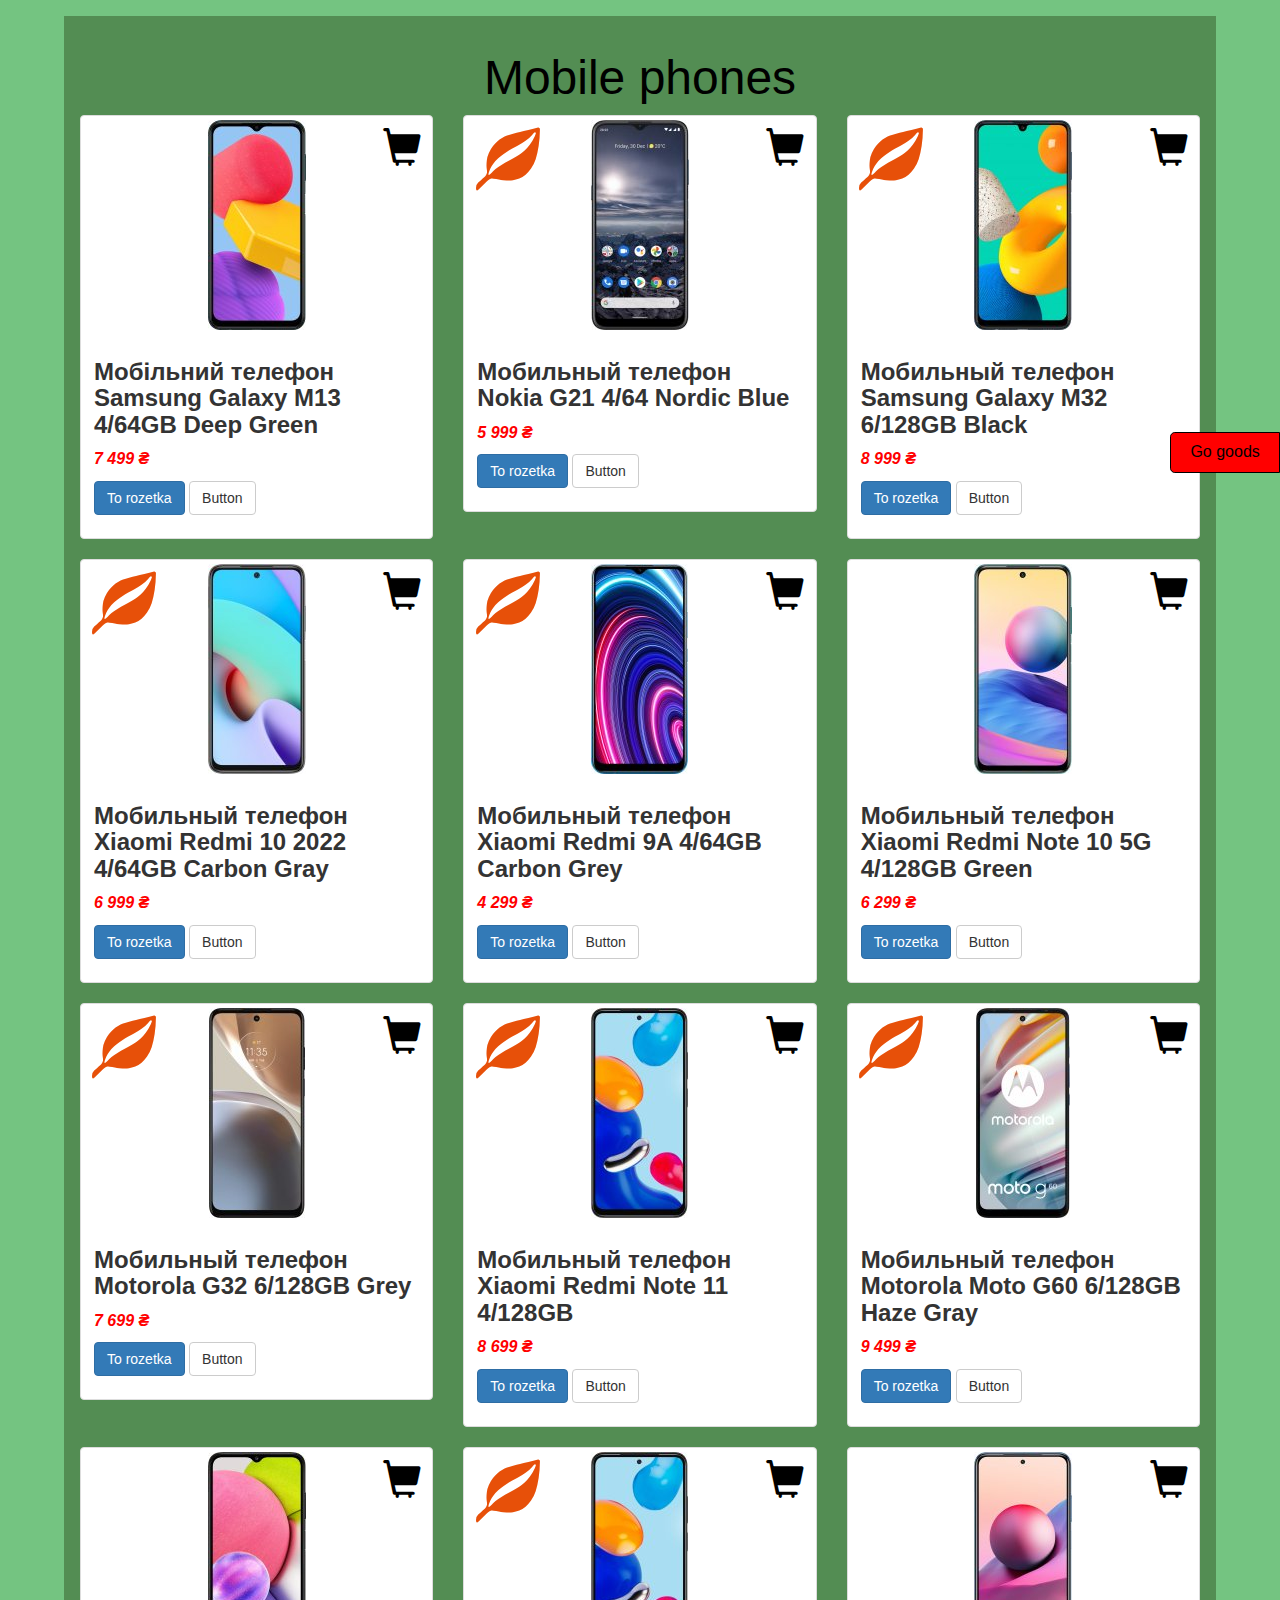
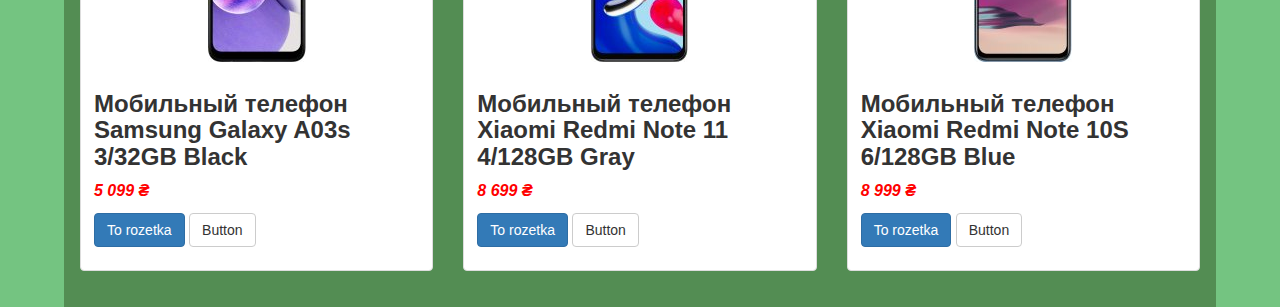
==== HW-04-10/sample-2/index.html @ 9773978d "Add files via upload" ====
<!DOCTYPE html>
<html lang="en">
<head>
    <meta charset="UTF-8">
    <meta http-equiv="X-UA-Compatible" content="IE=edge">
    <meta name="viewport" content="width=device-width, initial-scale=1.0">
    <title>Bootstrap</title>
    <link rel="stylesheet" href="https://cdn.jsdelivr.net/npm/bootstrap@3.3.7/dist/css/bootstrap.css">
    <link rel="stylesheet" href="./style.css">

</head>

<body>
    <div class="container">
        <div class="row">
            <h3 class="article text-center">
                <a class="link-to-phones" href="https://rozetka.com.ua/mobile-phones/c80003/" target="_blank">Mobile phones</a>
            </h3>
            
            <div class="col-sm-6 col-md-4">
                <div class="thumbnail">
                    <img src="../img/277025943.jpg" alt="phone-pic">
                    <div class="caption">
                        <a class="add-to-cart" href="https://rozetka.com.ua/samsung-sm-m135fzggsek/p347516322/" target="_blank">
                            
                            <span class="glyphicon glyphicon-shopping-cart"></span>
                        </a>
                        
                        <h3 class="good-name">Мобільний телефон Samsung Galaxy M13 4/64GB Deep Green</h3>
                        
                        <p class="good-price">7 499 ₴</p>
                        
                        <p class="good-description">Экран (6.6", PLS, 2408x1080)/Samsung Exynos 850 (2.0 ГГц) / тройная основная камера: 50 Мп + 5 Мп + 2 Мп, фронтальная камера: 8 Мп / RAM 4 ГБ / 64 ГБ встроенной памяти + microSD (до 1 ТБ) / 3G / LTE / GPS / поддержка 2х SIM-карт (Nano-SIM) / Android 12 / 5000 мА*ч</p>
                        
                        <p><a href="https://rozetka.com.ua/" class="btn btn-primary" role="button">To rozetka</a> <a href="#" class="btn btn-default" role="button">Button</a></p>
                    </div>
                </div>
            </div>
                        
            <div class="col-sm-6 col-md-4">
                <div class="thumbnail">
                    <img src="../img/263851611.jpg" alt="phone-pic">
                    <div class="caption">
                        <a class="add-to-cart" href="https://rozetka.com.ua/nokia-g21blue/p340277152/" target="_blank">
                            <span class="glyphicon glyphicon-shopping-cart"></span>
                        </a>
                         
                        <a class="sale" href="https://rozetka.com.ua/promo/autumnsale/" target="_blank">
                            <span class="glyphicon glyphicon-leaf"></span>
                        </a>
                        
                        <h3 class="good-name">Мобильный телефон Nokia G21 4/64 Nordic Blue</h3>
                        <p class="good-price"> 5 999 ₴</p>
                        <p class="good-description">Экран (6.5", IPS, 1600x720) / Unisoc T606 (2 x 1.6 ГГц + 6 x 1.6 ГГц) / тройная основная камера: 50 Мп + 2 Мп + 2 Мп, фронтальная 8 Мп / RAM 4 ГБ / 64 ГБ встроенной памяти + microSD (до 512 ГБ) / 3G / LTE / GPS / поддержка 2х SIM-карт (Nano-SIM) / Android 12 / 5050 мА*ч</p>
                        <p><a href="https://rozetka.com.ua/" class="btn btn-primary" role="button">To rozetka</a> <a href="#" class="btn btn-default" role="button">Button</a></p>
                    </div>
                </div>
            </div>    
                             
            <div class="col-sm-6 col-md-4">
                <div class="thumbnail">
                    <img src="../img/img3.jpg" alt="phone-pic">
                    <div class="caption">
                        <a class="sale" href="https://rozetka.com.ua/promo/autumnsale/" target="_blank">
                            <span class="glyphicon glyphicon-leaf"></span>
                        </a>
                        
                         <a class="add-to-cart" href="https://rozetka.com.ua/samsung-sm-m135fzggsek/p347516322/" target="_blank">
                            <span class="glyphicon glyphicon-shopping-cart"></span>
                        </a>
                       
                        <h3 class="good-name">Мобильный телефон Samsung Galaxy M32 6/128GB Black</h3>
                        <p class="good-price">8 999 ₴</p>
                        <p class="good-description">Экран (6.4", Super AMOLED, 2400x1080) / MediaTek Helio G80 (2.0 ГГц + 1.8 ГГц) / основная квадро-камера: 64 Мп + 8 Мп + 2 Мп + 2 Мп, фронтальная камера: 20 Мп / RAM 6 ГБ / 128 ГБ встроенной памяти + microSD (до 1 ТБ) / 3G / LTE / GPS / поддержка 2х / Android 11 / 5000 мА*ч</p>
                        <p><a href="https://rozetka.com.ua/" class="btn btn-primary" role="button">To rozetka</a> <a href="#" class="btn btn-default" role="button">Button</a></p>
                    </div>    
                </div>    
            </div>      
                          
            <div class="col-sm-6 col-md-4">
                <div class="thumbnail">
                    <img src="../img/img4.jpg" alt="phone-pic">
                    <div class="caption">
                        <a class="sale" href="https://rozetka.com.ua/promo/autumnsale/" target="_blank">
                            <span class="glyphicon glyphicon-leaf"></span>
                        </a>
                        
                        <a class="add-to-cart" href="https://rozetka.com.ua/samsung-sm-m325fzkgsek/p306669293/" target="_blank">
                            <span class="glyphicon glyphicon-shopping-cart"></span>
                        </a>
                        
                        <h3 class="good-name">Мобильный телефон Xiaomi Redmi 10 2022 4/64GB Carbon Gray</h3>
                        <p class="good-price">6 999 ₴</p>
                        <p class="good-description">Экран (6.5", IPS, 1600x720) / Unisoc T606 (2 x 1.6 ГГц + 6 x 1.6 ГГц) / тройная основная камера: 50 Мп + 2 Мп + 2 Мп, фронтальная 8 Мп / RAM 4 ГБ / 64 ГБ встроенной памяти + microSD (до 512 ГБ) / 3G / LTE / GPS / поддержка 2х SIM-карт (Nano-SIM) / Android 12 / 5050 мА*ч</p>
                        <p><a href="https://rozetka.com.ua/" class="btn btn-primary" role="button">To rozetka</a> <a href="#" class="btn btn-default" role="button">Button</a></p>   
                    </div>
                </div>  
            </div>     
           
            <div class="col-sm-6 col-md-4">
                <div class="thumbnail">
                    <img src="../img/img5.jpg" alt="phone-pic">
                    <div class="caption">
                        <a class="sale" href="https://rozetka.com.ua/promo/autumnsale/" target="_blank">
                            <span class="glyphicon glyphicon-leaf"></span>
                        </a>
                       
                        <a class="add-to-cart" href="https://rozetka.com.ua/xiaomi-redmi-10-4-64gb-carbon-gray/p313941214/" target="_blank">
                            <span class="glyphicon glyphicon-shopping-cart"></span>
                        </a>
                        
                        <h3 class="good-name">Мобильный телефон Xiaomi Redmi 9A 4/64GB Carbon Grey</h3>
                        <p class="good-price">4 299 ₴</p>
                        <p class="good-description">Экран (6.53", IPS, 1600х720) / MediaTek Helio G25 (2.0 ГГц) / основная камера: 13 Мп, фронтальная 5 Мп / RAM 4 ГБ / 64 ГБ встроенной памяти + microSD (до 256 ГБ) / 3G / LTE / GPS / поддержка 2х SIM-карт (Nano-SIM) / Android 10 / 5000 мА*</p>
                        <p><a href="https://rozetka.com.ua/" class="btn btn-primary" role="button">To rozetka</a> <a href="#" class="btn btn-default" role="button">Button</a></p>
                    </div>
                </div>
            </div>
                        
            <div class="col-sm-6 col-md-4">
                <div class="thumbnail">
                    <img src="../img/img6.jpg" alt="phone-pic">
                    <div class="caption">
                        <a class="add-to-cart" href="https://rozetka.com.ua/xiaomi-redmi-10-4-64gb-carbon-gray/p313941214/" target="_blank">
                            <span class="glyphicon glyphicon-shopping-cart"></span>
                        </a>
                            
                        <h3 class="good-name">Мобильный телефон Xiaomi Redmi Note 10 5G 4/128GB Green</h3>
                        <p class="good-price">6 299 ₴</p>
                        <p class="good-description"> Экран (6.5", IPS, 2400x1080) / MediaTek Dimensity 700 (2.2 ГГц + 2.0 ГГц) / тройная основная камера: 48 Мп + 2 Мп + 2 Мп, фронтальная 8 Мп / RAM 4 ГБ / 128 ГБ встроенной памяти + microSD (до 512 ГБ) / 3G / LTE / 5G / GPS / поддержка 2х SIM-карт (Nano-SIM) / Android 11 / 5000 мА*ч</p>
                        <p><a href="https://rozetka.com.ua/" class="btn btn-primary" role="button">To rozetka</a> <a href="#" class="btn btn-default" role="button">Button</a></p>
                    </div>
                </div>
            </div>
                        
            <div class="col-sm-6 col-md-4">
                <div class="thumbnail">
                    <img src="../img/img7.jpg" alt="phone-pic">
                    <div class="caption">
                        <a class="sale" href="https://rozetka.com.ua/promo/autumnsale/" target="_blank">
                            <span class="glyphicon glyphicon-leaf"></span>
                        </a>
                        
        
                        <a class="add-to-cart" href="https://rozetka.com.ua/xiaomi-redmi-note-10-5g-4-128gb-aurora-green-global-rom-plus-ota/p315572527/" target="_blank">
                            <span class="glyphicon glyphicon-shopping-cart"></span>
                        </a>
                        
                        <h3 class="good-name">Мобильный телефон Motorola G32 6/128GB Grey</h3>
                        <p class="good-price">7 699 ₴</p>
                        <p class="good-description">Экран (6.5", LCD, 2400x1080) / Qualcomm Snapdragon 680 (2.4 ГГц) / основная тройная камера: 50 Мп + 8 Мп + 2 Мп, фронтальная камера: 16 Мп / RAM 6 ГБ / 128 ГБ встроенной памяти + microSD (до 1 ТБ) / 3G / LTE / GPS / поддержка 2х SIM-карт (Nano-SIM) / Android 12 / 5000 мА*ч</p>
                        <p><a href="https://rozetka.com.ua/" class="btn btn-primary" role="button">To rozetka</a> <a href="#" class="btn btn-default" role="button">Button</a></p>
                    </div>
                </div>
            </div>          
                        
            <div class="col-sm-6 col-md-4">
                <div class="thumbnail">
                    <img src="../img/img11.jpg" alt="phone-pic">
                    <div class="caption">
                        <a class="sale" href="https://rozetka.com.ua/promo/autumnsale/" target="_blank">
                            <span class="glyphicon glyphicon-leaf"></span>
                        </a>
                        
                        <a class="add-to-cart" href="https://https://rozetka.com.ua/motorola-motog32-grey/p350945685//" target="_blank">
                                <span class="glyphicon glyphicon-shopping-cart"></span>
                        </a>
                        
                        <h3 class="good-name">Мобильный телефон Xiaomi Redmi Note 11 4/128GB</h3>
                        <p class="good-price">8 699 ₴</p>
                        <p class="good-description">Экран (6.43", AMOLED, 2400x1080) / Qualcomm Snapdragon 680 (2.4 ГГц) / основная квадро-камера: 50 Мп + 8 Мп + 2 Мп + 2 Мп, фронтальная 13 Мп / RAM 4 ГБ / 128 ГБ встроенной памяти + microSD (до 1 ТБ) / 3G / LTE / GPS / поддержка 2х SIM-карт (Nano-SIM) / Android 11 / 5000 мА*ч</p>
                        <p><a href="https://rozetka.com.ua/" class="btn btn-primary" role="button">To rozetka</a> <a href="#" class="btn btn-default" role="button">Button</a></p>
                    </div>
                </div>
            </div>   
                        
            <div class="col-sm-6 col-md-4">
                <div class="thumbnail">
                    <img src="../img/img9.jpg" alt="phone-pic">
                    <div class="caption">
                        <a class="sale" href="https://rozetka.com.ua/promo/autumnsale/" target="_blank">
                            <span class="glyphicon glyphicon-leaf"></span>
                        </a>
                        
                        <a class="add-to-cart" href="https://rozetka.com.ua/xiaomi-redmi-note-11-4-128gb-graphite-gray/p334133923/" target="_blank">
                            <span class="glyphicon glyphicon-shopping-cart"></span>
                        </a>
                         
                        <h3 class="good-name">Мобильный телефон Motorola Moto G60 6/128GB Haze Gray</h3>
                        <p class="good-price">9 499 ₴ </p>
                        <p class="good-description">Экран (6.8", IPS, 2460x1080) / Qualcomm Snapdragon 732G (2 х 2.3 ГГц + 6 х 1.8 ГГц) / основная тройная камера: 108 Мп + 8 Мп + 2 Мп, фронтальная камера: 32 Мп / RAM 6 ГБ / 128 ГБ встроенной памяти + microSD (до 1 ТБ) / 3G / LTE / GPS / поддержка 2х SIM-карт (Nano-SIM) / Android 11 / 6000 мА*ч</p>
                        <p><a href="https://rozetka.com.ua/" class="btn btn-primary" role="button">To rozetka</a> <a href="#" class="btn btn-default" role="button">Button</a></p>
                    </div>
                </div>
            </div>   
                        
            <div class="col-sm-6 col-md-4">
                <div class="thumbnail">
                    <img src="../img/img10.jpg" alt="phone-pic">
                    <div class="caption">
                        <a class="add-to-cart" href="https://rozetka.com.ua/motorola-panb0007rs/p318348673/" target="_blank">
                               <span class="glyphicon glyphicon-shopping-cart"></span>
                        </a>
                         
                        <h3 class="good-name">Мобильный телефон Samsung Galaxy A03s 3/32GB Black</h3>
                        <p class="good-price">5 099 ₴</p>
                        <p class="good-description"> Экран (6.5", PLS, 1600x720) / MediaTek Helio G35 (2.3 ГГц + 1.8 ГГц) / тройная основная камера: 13 Мп + 2 Мп + 2 Мп, фронтальная 5 Мп / RAM 3 ГБ / 32 ГБ встроенной памяти + microSD (до 1 ТБ) / 3G / LTE / GPS / поддержка 2х SIM-карт (Nano-SIM) / Android 11 / 5000 мА*ч</p>
                        <p><a href="https://rozetka.com.ua/" class="btn btn-primary" role="button">To rozetka</a> <a href="#" class="btn btn-default" role="button">Button</a></p>
                    </div>
                </div>
            </div>
                        
            <div class="col-sm-6 col-md-4">
                <div class="thumbnail">
                    <img src="../img/img11.jpg" alt="phone-pic">
                    <div class="caption">
                        <a class="sale" href="https://rozetka.com.ua/promo/autumnsale/" target="_blank">
                            <span class="glyphicon glyphicon-leaf"></span>
                        </a
                        >
        
                        <a class="add-to-cart" href="https://rozetka.com.ua/samsung-galaxy-a03s-3-32gb-black/p314403685/" target="_blank">
                            <span class="glyphicon glyphicon-shopping-cart"></span>
                        </a>
                           
                        <h3 class="good-name">Мобильный телефон Xiaomi Redmi Note 11 4/128GB Gray</h3>
                        <p class="good-price">8 699 ₴</p>
                        <p class="good-description">Экран (6.43", AMOLED, 2400x1080) / Qualcomm Snapdragon 680 (2.4 ГГц) / основная квадро-камера: 50 Мп + 8 Мп + 2 Мп + 2 Мп, фронтальная 13 Мп / RAM 4 ГБ / 128 ГБ встроенной памяти + microSD (до 1 ТБ) / 3G / LTE / GPS / поддержка 2х SIM-карт (Nano-SIM) / Android 11 / 5000 мА*ч</p>
                        <p><a href="https://rozetka.com.ua/" class="btn btn-primary" role="button">To rozetka</a> <a href="#" class="btn btn-default" role="button">Button</a></p>
                    </div>
                </div>
            </div>
                        
            <div class="col-sm-6 col-md-4">
                <div class="thumbnail">
                    <img src="../img/img12.jpg" alt="phone-pic">
                    <div class="caption">
                        <a class="add-to-cart" href="https://rozetka.com.ua/xiaomi-redmi-note-11-4-128gb-graphite-gray/p334133923/" target="_blank">
                            <span class="glyphicon glyphicon-shopping-cart"></span>
                        </a>
                           
                        <h3 class="good-name">Мобильный телефон Xiaomi Redmi Note 10S 6/128GB Blue</h3>
                        <p class="good-price">8 999 ₴</p>
                        <p class="good-description">Экран (6.43", AMOLED, 2400x1080) / MediaTek Helio G95 (2.05 ГГц) / основная квадро-камера: 64 Мп + 8 Мп + 2 Мп + 2 Мп, фронтальная 13 Мп / RAM 6 ГБ / 128 ГБ встроенной памяти / 3G / LTE / GPS / поддержка 2х SIM-карт (Nano-SIM) / Android 11 / 5000 мА*ч</p>
                        <p><a href="https://rozetka.com.ua/" class="btn btn-primary" role="button">To rozetka</a> <a href="#" class="btn btn-default" role="button">Button</a></p>
                    </div>
                </div>
            </div>
        </div>
        
        <a class="go-top" href="#top">Go goods</a>                 
    </div>                                                       
</body>
</html>
---- HW-04-10/sample-2/style.css ----
html, body {
    font-size: 16px;
    background-color: rgb(116, 196, 129);
    background-repeat: no-repeat;
    background-size: 100% 100%;
    height: 100%;
}


.container {
    width: 90%;
    max-width: 90rem;
    margin: 1rem auto;
    padding: 1rem;
    background-color: rgb(83, 141, 83);
}


.good-price {
    color: red;
    font-style: italic;
    font-weight: bolder;
}


.good-name {
    font-weight: bold;
}


.article {
    font-size: 3rem;
}    
    


.link-to-phones {
    transition: .3s;
    color: black;
}


.link-to-phones:hover {
    font-size: 3.2rem;
    text-decoration: underline;
    color: red
}  


.good-description {
    display: none;
    font-style: italic;
}


.thumbnail {
    position: relative;
    cursor: pointer;
    transition: 1s;
}


.thumbnail:hover .good-description {
    display: block;
}


.thumbnail:hover {
    z-index: 1;
    box-shadow: 8px 4px 7px rgb(0, 0, 0);
    transform: scale(1.05);
}


.thumbnail img {
    transition: 1s;
}


.thumbnail img:hover {
    transform: scale(1.4);
}


.sale {
    display: inline-block;
    position: absolute;
    top: 0.7rem;
    left: 0.7rem;
    cursor: pointer;
    transition: 3s;
}


.sale .glyphicon-leaf {
    font-size: 4rem;
    color: rgb(231, 80, 9);
}


.add-to-cart {
    display: inline-block;
    position: absolute;
    top: 0.7rem;
    right: 0.7rem;
    cursor: pointer;
    transition: 3s
}        


.add-to-cart .glyphicon-shopping-cart {
    font-size: 2.4rem;
    color: black;
}


.add-to-cart:hover {
    transform: rotate(90deg);
}


.sale:hover {
    transform: translate(0, 5rem);
}


.go-top {
    position: fixed;
    margin-top: -1.1rem;
    padding: .5rem 1.2rem;
    top: 50%;
    right: 0;
    color: black;
    background-color: red;
    border: 1px solid black;
    border-top-left-radius: .3rem ;
    border-bottom-left-radius: .3rem;
    cursor: pointer;
    z-index: 2;
}
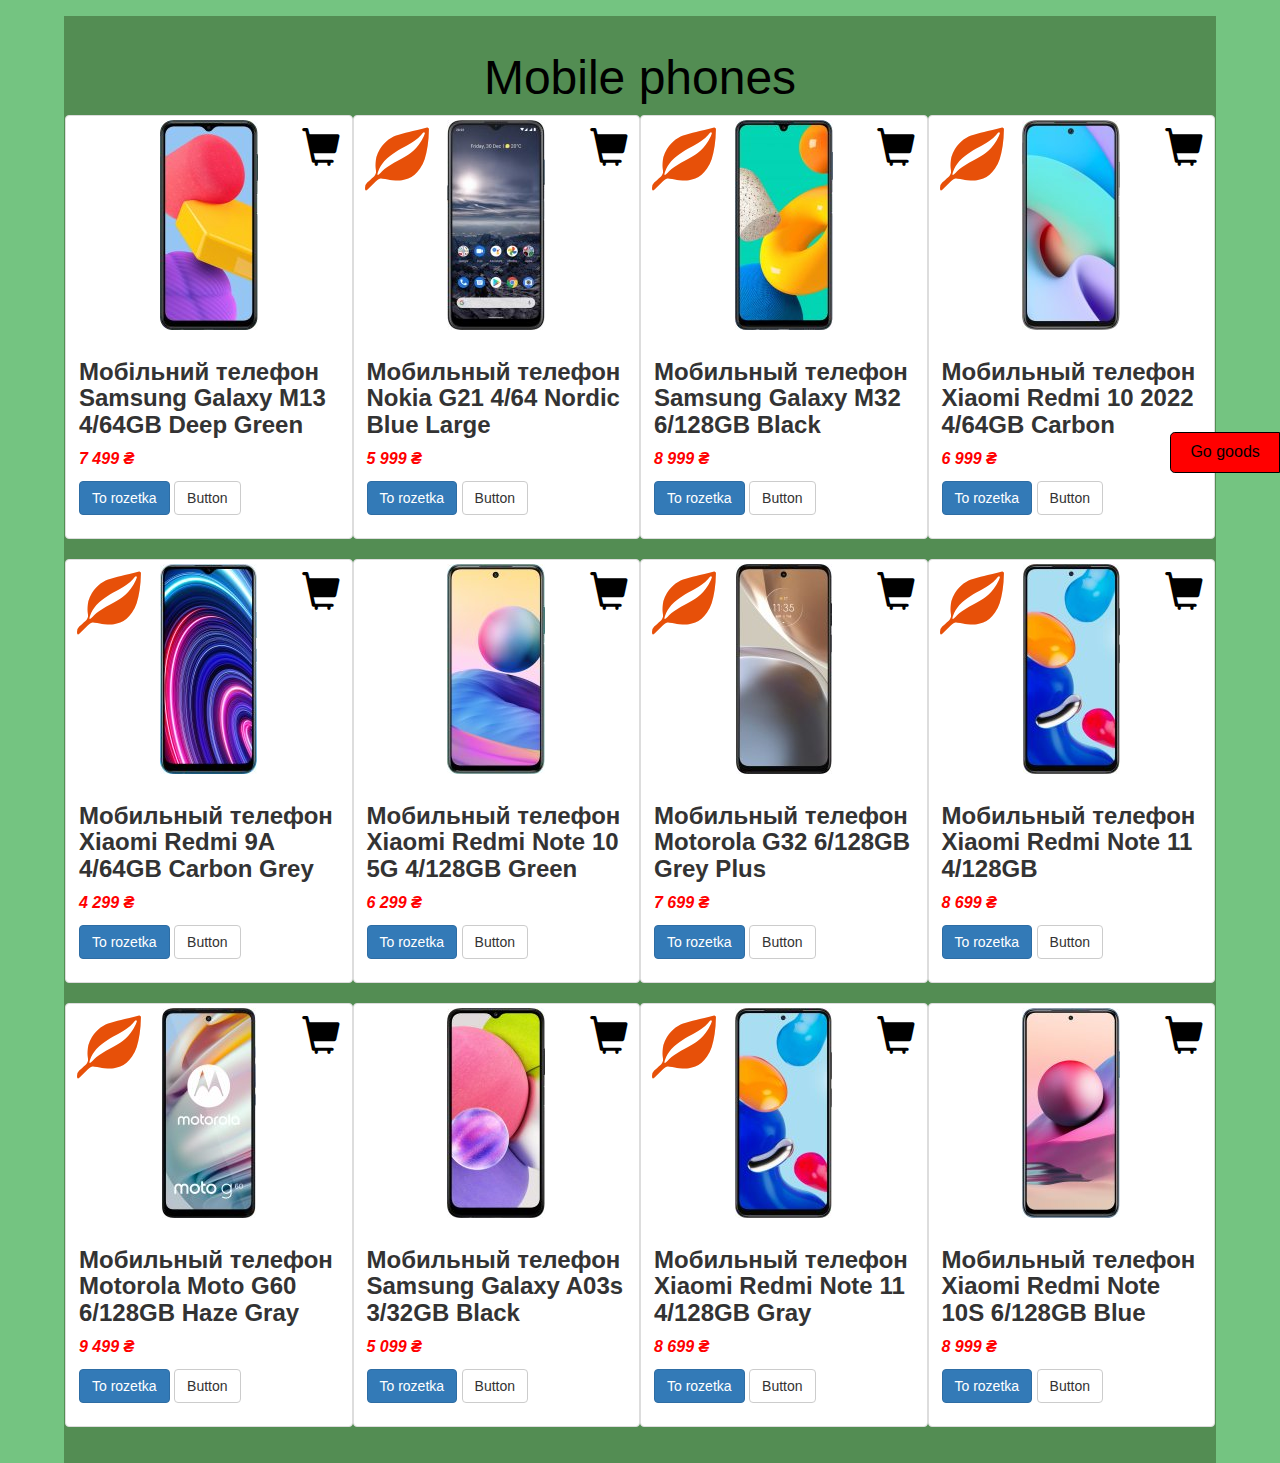
==== commit 57b28492: "Update index.html" ====
--- a/HW-04-10/sample-2/index.html
+++ b/HW-04-10/sample-2/index.html
@@ -12,328 +12,243 @@
 
 <body>
     <div class="container">
-        <div class="row">
+        <div class="goods row">
             <h3 class="article text-center">
                 <a class="link-to-phones" href="https://rozetka.com.ua/mobile-phones/c80003/" target="_blank">Mobile phones</a>
             </h3>
             
-            <div class="col-sm-6 col-md-4">
-                <div class="thumbnail">
-                    <img src="../img/277025943.jpg" alt="phone-pic">
-                    <div class="caption">
-                        <a class="add-to-cart" href="https://rozetka.com.ua/samsung-sm-m135fzggsek/p347516322/" target="_blank">
+            <div class="good col-sm-6 col-md-4 col-lg-3 thumbnail">
+                
+                <img src="../img/277025943.jpg" alt="phone-pic">
+                <div class="caption">
+                    <a class="add-to-cart" href="https://rozetka.com.ua/samsung-sm-m135fzggsek/p347516322/" target="_blank">
+                        <span class="glyphicon glyphicon-shopping-cart"></span>     
+                    </a>   
+                    
+                    <h3 class="good-name">Мобільний телефон Samsung Galaxy M13 4/64GB Deep Green</h3>
+                    <p class="good-price">7 499 ₴</p>    
+                    <p class="good-description">Экран (6.6", PLS, 2408x1080)/Samsung Exynos 850 (2.0 ГГц) / тройная основная камера: 50 Мп + 5 Мп + 2 Мп, фронтальная камера: 8 Мп / RAM 4 ГБ / 64 ГБ встроенной памяти + microSD (до 1 ТБ) / 3G / LTE / GPS / поддержка 2х SIM-карт (Nano-SIM) / Android 12 / 5000 мА*ч</p>
+                    <p><a href="https://rozetka.com.ua/" class="btn btn-primary" role="button">To rozetka</a> <a href="#" class="btn btn-default" role="button">Button</a></p>     
+                </div>        
+            </div>           
+                        
+                 
+             
+                
+            
+                        
+            <div class="good col-sm-6 col-md-4 col-lg-3 thumbnail">
+                
+                <img src="../img/263851611.jpg" alt="phone-pic">
+                <div class="caption">
+                    <a class="add-to-cart" href="https://rozetka.com.ua/nokia-g21blue/p340277152/" target="_blank">
+                        <span class="glyphicon glyphicon-shopping-cart"></span>
+                    </a>
+                         
+                    <a class="sale" href="https://rozetka.com.ua/promo/autumnsale/" target="_blank">
+                        <span class="glyphicon glyphicon-leaf"></span>
+                    </a>
+                        
+                    <h3 class="good-name">Мобильный телефон Nokia G21 4/64 Nordic Blue Large</h3>
+                    <p class="good-price"> 5 999 ₴</p>
+                    <p class="good-description">Экран (6.5", IPS, 1600x720) / Unisoc T606 (2 x 1.6 ГГц + 6 x 1.6 ГГц) / тройная основная камера: 50 Мп + 2 Мп + 2 Мп, фронтальная 8 Мп / RAM 4 ГБ / 64 ГБ встроенной памяти + microSD (до 512 ГБ) / 3G / LTE / GPS / поддержка 2х SIM-карт (Nano-SIM) / Android 12 / 5050 мА*ч</p>
+                    <p><a href="https://rozetka.com.ua/" class="btn btn-primary" role="button">To rozetka</a> <a href="#" class="btn btn-default" role="button">Button</a></p>
+                </div>
+            </div>     
+               
+                             
+            <div class="good col-sm-6 col-md-4 col-lg-3 thumbnail">
+                
+                <img src="../img/img3.jpg" alt="phone-pic">
+                <div class="caption">
+                    <a class="sale" href="https://rozetka.com.ua/promo/autumnsale/" target="_blank">
+                        <span class="glyphicon glyphicon-leaf"></span>
+                    </a>
+                        
+                    <a class="add-to-cart" href="https://rozetka.com.ua/samsung-sm-m135fzggsek/p347516322/" target="_blank">
+                        <span class="glyphicon glyphicon-shopping-cart"></span>
+                    </a>
+                       
+                    <h3 class="good-name">Мобильный телефон Samsung Galaxy M32 6/128GB Black</h3>
+                    <p class="good-price">8 999 ₴</p>
+                    <p class="good-description">Экран (6.4", Super AMOLED, 2400x1080) / MediaTek Helio G80 (2.0 ГГц + 1.8 ГГц) / основная квадро-камера: 64 Мп + 8 Мп + 2 Мп + 2 Мп, фронтальная камера: 20 Мп / RAM 6 ГБ / 128 ГБ встроенной памяти + microSD (до 1 ТБ) / 3G / LTE / GPS / поддержка 2х / Android 11 / 5000 мА*ч</p>
+                    <p><a href="https://rozetka.com.ua/" class="btn btn-primary" role="button">To rozetka</a> <a href="#" class="btn btn-default" role="button">Button</a></p>
+                </div>    
+           </div>         
+                  
+                          
+            <div class="good col-sm-6 col-md-4 col-lg-3 thumbnail">
+                
+                <img src="../img/img4.jpg" alt="phone-pic">
+                <div class="caption">
+                    <a class="sale" href="https://rozetka.com.ua/promo/autumnsale/" target="_blank">
+                        <span class="glyphicon glyphicon-leaf"></span>
+                    </a>
+                        
+                    <a class="add-to-cart" href="https://rozetka.com.ua/samsung-sm-m325fzkgsek/p306669293/" target="_blank">
+                        <span class="glyphicon glyphicon-shopping-cart"></span>
+                    </a>
+                        
+                    <h3 class="good-name">Мобильный телефон Xiaomi Redmi 10 2022 4/64GB Carbon</h3>
+                    <p class="good-price">6 999 ₴</p>
+                    <p class="good-description">Экран (6.5", IPS, 1600x720) / Unisoc T606 (2 x 1.6 ГГц + 6 x 1.6 ГГц) / тройная основная камера: 50 Мп + 2 Мп + 2 Мп, фронтальная 8 Мп / RAM 4 ГБ / 64 ГБ встроенной памяти + microSD (до 512 ГБ) / 3G / LTE / GPS / поддержка 2х SIM-карт (Nano-SIM) / Android 12 / 5050 мА*ч</p>
+                    <p><a href="https://rozetka.com.ua/" class="btn btn-primary" role="button">To rozetka</a> <a href="#" class="btn btn-default" role="button">Button</a></p>   
+                </div>
+            </div>      
+                 
+           
+            <div class="good col-sm-6 col-md-4 col-lg-3 thumbnail">
+                
+                <img src="../img/img5.jpg" alt="phone-pic">
+                <div class="caption">
+                    <a class="sale" href="https://rozetka.com.ua/promo/autumnsale/" target="_blank">
+                        <span class="glyphicon glyphicon-leaf"></span>
+                    </a>
+                       
+                    <a class="add-to-cart" href="https://rozetka.com.ua/xiaomi-redmi-10-4-64gb-carbon-gray/p313941214/" target="_blank">
+                        <span class="glyphicon glyphicon-shopping-cart"></span>
+                    </a>
+                        
+                    <h3 class="good-name">Мобильный телефон Xiaomi Redmi 9A 4/64GB Carbon Grey</h3>
+                    <p class="good-price">4 299 ₴</p>
+                    <p class="good-description">Экран (6.53", IPS, 1600х720) / MediaTek Helio G25 (2.0 ГГц) / основная камера: 13 Мп, фронтальная 5 Мп / RAM 4 ГБ / 64 ГБ встроенной памяти + microSD (до 256 ГБ) / 3G / LTE / GPS / поддержка 2х SIM-карт (Nano-SIM) / Android 10 / 5000 мА*</p>
+                    <p><a href="https://rozetka.com.ua/" class="btn btn-primary" role="button">To rozetka</a> <a href="#" class="btn btn-default" role="button">Button</a></p>
+                </div>
+            </div>    
+            
+                        
+            <div class="good col-sm-6 col-md-4 col-lg-3 thumbnail">
+                
+                <img src="../img/img6.jpg" alt="phone-pic">
+                <div class="caption">
+                    <a class="add-to-cart" href="https://rozetka.com.ua/xiaomi-redmi-10-4-64gb-carbon-gray/p313941214/" target="_blank">
+                        <span class="glyphicon glyphicon-shopping-cart"></span>
+                    </a>
                             
-                            <span class="glyphicon glyphicon-shopping-cart"></span>
-                        </a>
-                        
-                        <h3 class="good-name">Мобільний телефон Samsung Galaxy M13 4/64GB Deep Green</h3>
-                        
-                        <p class="good-price">7 499 ₴</p>
-                        
-                        <p class="good-description">Экран (6.6", PLS, 2408x1080)/Samsung Exynos 850 (2.0 ГГц) / тройная основная камера: 50 Мп + 5 Мп + 2 Мп, фронтальная камера: 8 Мп / RAM 4 ГБ / 64 ГБ встроенной памяти + microSD (до 1 ТБ) / 3G / LTE / GPS / поддержка 2х SIM-карт (Nano-SIM) / Android 12 / 5000 мА*ч</p>
-                        
-                        <p><a href="https://rozetka.com.ua/" class="btn btn-primary" role="button">To rozetka</a> <a href="#" class="btn btn-default" role="button">Button</a></p>
-                    </div>
-                </div>
-            </div>
-                        
-            <div class="col-sm-6 col-md-4">
-                <div class="thumbnail">
-                    <img src="../img/263851611.jpg" alt="phone-pic">
-                    <div class="caption">
-                        <a class="add-to-cart" href="https://rozetka.com.ua/nokia-g21blue/p340277152/" target="_blank">
-                            <span class="glyphicon glyphicon-shopping-cart"></span>
-                        </a>
+                    <h3 class="good-name">Мобильный телефон Xiaomi Redmi Note 10 5G 4/128GB Green</h3>
+                    <p class="good-price">6 299 ₴</p>
+                    <p class="good-description"> Экран (6.5", IPS, 2400x1080) / MediaTek Dimensity 700 (2.2 ГГц + 2.0 ГГц) / тройная основная камера: 48 Мп + 2 Мп + 2 Мп, фронтальная 8 Мп / RAM 4 ГБ / 128 ГБ встроенной памяти + microSD (до 512 ГБ) / 3G / LTE / 5G / GPS / поддержка 2х SIM-карт (Nano-SIM) / Android 11 / 5000 мА*ч</p>
+                    <p><a href="https://rozetka.com.ua/" class="btn btn-primary" role="button">To rozetka</a> <a href="#" class="btn btn-default" role="button">Button</a></p>
+                </div>
+            </div>    
+            
+                        
+            <div class="good col-sm-6 col-md-4 col-lg-3 thumbnail">
+                
+                <img src="../img/img7.jpg" alt="phone-pic">
+                <div class="caption">
+                    <a class="sale" href="https://rozetka.com.ua/promo/autumnsale/" target="_blank">
+                        <span class="glyphicon glyphicon-leaf"></span>
+                    </a>
+                        
+        
+                    <a class="add-to-cart" href="https://rozetka.com.ua/xiaomi-redmi-note-10-5g-4-128gb-aurora-green-global-rom-plus-ota/p315572527/" target="_blank">
+                        <span class="glyphicon glyphicon-shopping-cart"></span>
+                    </a>
+                        
+                    <h3 class="good-name">Мобильный телефон Motorola G32 6/128GB Grey Plus</h3>
+                    <p class="good-price">7 699 ₴</p>
+                    <p class="good-description">Экран (6.5", LCD, 2400x1080) / Qualcomm Snapdragon 680 (2.4 ГГц) / основная тройная камера: 50 Мп + 8 Мп + 2 Мп, фронтальная камера: 16 Мп / RAM 6 ГБ / 128 ГБ встроенной памяти + microSD (до 1 ТБ) / 3G / LTE / GPS / поддержка 2х SIM-карт (Nano-SIM) / Android 12 / 5000 мА*ч</p>
+                    <p><a href="https://rozetka.com.ua/" class="btn btn-primary" role="button">To rozetka</a> <a href="#" class="btn btn-default" role="button">Button</a></p>
+                </div>
+            </div>    
+                      
+                        
+            <div class="good col-sm-6 col-md-4 col-lg-3 thumbnail">
+                
+                <img src="../img/img11.jpg" alt="phone-pic">
+                <div class="caption">
+                    <a class="sale" href="https://rozetka.com.ua/promo/autumnsale/" target="_blank">
+                        <span class="glyphicon glyphicon-leaf"></span>
+                    </a>
+                        
+                    <a class="add-to-cart" href="https://https://rozetka.com.ua/motorola-motog32-grey/p350945685//" target="_blank">
+                        <span class="glyphicon glyphicon-shopping-cart"></span>
+                    </a>
+                        
+                    <h3 class="good-name">Мобильный телефон Xiaomi Redmi Note 11 4/128GB</h3>
+                    <p class="good-price">8 699 ₴</p>
+                    <p class="good-description">Экран (6.43", AMOLED, 2400x1080) / Qualcomm Snapdragon 680 (2.4 ГГц) / основная квадро-камера: 50 Мп + 8 Мп + 2 Мп + 2 Мп, фронтальная 13 Мп / RAM 4 ГБ / 128 ГБ встроенной памяти + microSD (до 1 ТБ) / 3G / LTE / GPS / поддержка 2х SIM-карт (Nano-SIM) / Android 11 / 5000 мА*ч</p>
+                    <p><a href="https://rozetka.com.ua/" class="btn btn-primary" role="button">To rozetka</a> <a href="#" class="btn btn-default" role="button">Button</a></p>
+                </div>
+            </div>     
+              
+             
+            <div class="good col-sm-6 col-md-4 col-lg-3 thumbnail">   
+                    
+                <img src="../img/img9.jpg" alt="phone-pic">
+                <div class="caption">    
+                    <a class="sale" href="https://rozetka.com.ua/promo/autumnsale/" target="_blank">
+                        <span class="glyphicon glyphicon-leaf"></span>
+                    </a>
+                        
+                    <a class="add-to-cart" href="https://rozetka.com.ua/xiaomi-redmi-note-11-4-128gb-graphite-gray/p334133923/" target="_blank">
+                        <span class="glyphicon glyphicon-shopping-cart"></span>
+                    </a>
                          
-                        <a class="sale" href="https://rozetka.com.ua/promo/autumnsale/" target="_blank">
-                            <span class="glyphicon glyphicon-leaf"></span>
-                        </a>
-                        
-                        <h3 class="good-name">Мобильный телефон Nokia G21 4/64 Nordic Blue</h3>
-                        <p class="good-price"> 5 999 ₴</p>
-                        <p class="good-description">Экран (6.5", IPS, 1600x720) / Unisoc T606 (2 x 1.6 ГГц + 6 x 1.6 ГГц) / тройная основная камера: 50 Мп + 2 Мп + 2 Мп, фронтальная 8 Мп / RAM 4 ГБ / 64 ГБ встроенной памяти + microSD (до 512 ГБ) / 3G / LTE / GPS / поддержка 2х SIM-карт (Nano-SIM) / Android 12 / 5050 мА*ч</p>
-                        <p><a href="https://rozetka.com.ua/" class="btn btn-primary" role="button">To rozetka</a> <a href="#" class="btn btn-default" role="button">Button</a></p>
-                    </div>
-                </div>
-            </div>    
-                             
-            <div class="col-sm-6 col-md-4">
-                <div class="thumbnail">
-                    <img src="../img/img3.jpg" alt="phone-pic">
-                    <div class="caption">
-                        <a class="sale" href="https://rozetka.com.ua/promo/autumnsale/" target="_blank">
-                            <span class="glyphicon glyphicon-leaf"></span>
-                        </a>
-                        
-                         <a class="add-to-cart" href="https://rozetka.com.ua/samsung-sm-m135fzggsek/p347516322/" target="_blank">
-                            <span class="glyphicon glyphicon-shopping-cart"></span>
-                        </a>
-                       
-                        <h3 class="good-name">Мобильный телефон Samsung Galaxy M32 6/128GB Black</h3>
-                        <p class="good-price">8 999 ₴</p>
-                        <p class="good-description">Экран (6.4", Super AMOLED, 2400x1080) / MediaTek Helio G80 (2.0 ГГц + 1.8 ГГц) / основная квадро-камера: 64 Мп + 8 Мп + 2 Мп + 2 Мп, фронтальная камера: 20 Мп / RAM 6 ГБ / 128 ГБ встроенной памяти + microSD (до 1 ТБ) / 3G / LTE / GPS / поддержка 2х / Android 11 / 5000 мА*ч</p>
-                        <p><a href="https://rozetka.com.ua/" class="btn btn-primary" role="button">To rozetka</a> <a href="#" class="btn btn-default" role="button">Button</a></p>
-                    </div>    
-                </div>    
-            </div>      
-                          
-            <div class="col-sm-6 col-md-4">
-                <div class="thumbnail">
-                    <img src="../img/img4.jpg" alt="phone-pic">
-                    <div class="caption">
-                        <a class="sale" href="https://rozetka.com.ua/promo/autumnsale/" target="_blank">
-                            <span class="glyphicon glyphicon-leaf"></span>
-                        </a>
-                        
-                        <a class="add-to-cart" href="https://rozetka.com.ua/samsung-sm-m325fzkgsek/p306669293/" target="_blank">
-                            <span class="glyphicon glyphicon-shopping-cart"></span>
-                        </a>
-                        
-                        <h3 class="good-name">Мобильный телефон Xiaomi Redmi 10 2022 4/64GB Carbon Gray</h3>
-                        <p class="good-price">6 999 ₴</p>
-                        <p class="good-description">Экран (6.5", IPS, 1600x720) / Unisoc T606 (2 x 1.6 ГГц + 6 x 1.6 ГГц) / тройная основная камера: 50 Мп + 2 Мп + 2 Мп, фронтальная 8 Мп / RAM 4 ГБ / 64 ГБ встроенной памяти + microSD (до 512 ГБ) / 3G / LTE / GPS / поддержка 2х SIM-карт (Nano-SIM) / Android 12 / 5050 мА*ч</p>
-                        <p><a href="https://rozetka.com.ua/" class="btn btn-primary" role="button">To rozetka</a> <a href="#" class="btn btn-default" role="button">Button</a></p>   
-                    </div>
-                </div>  
+                    <h3 class="good-name">Мобильный телефон Motorola Moto G60 6/128GB Haze Gray</h3>
+                    <p class="good-price">9 499 ₴ </p>
+                    <p class="good-description">Экран (6.8", IPS, 2460x1080) / Qualcomm Snapdragon 732G (2 х 2.3 ГГц + 6 х 1.8 ГГц) / основная тройная камера: 108 Мп + 8 Мп + 2 Мп, фронтальная камера: 32 Мп / RAM 6 ГБ / 128 ГБ встроенной памяти + microSD (до 1 ТБ) / 3G / LTE / GPS / поддержка 2х SIM-карт (Nano-SIM) / Android 11 / 6000 мА*ч</p>
+                    <p><a href="https://rozetka.com.ua/" class="btn btn-primary" role="button">To rozetka</a> <a href="#" class="btn btn-default" role="button">Button</a></p>
+                </div>
             </div>     
+              
+                        
+            
+            <div class="good col-sm-6 col-md-4 col-lg-3 thumbnail">    
+                    
+                <img src="../img/img10.jpg" alt="phone-pic">
+                <div class="caption">
+                    <a class="add-to-cart" href="https://rozetka.com.ua/motorola-panb0007rs/p318348673/" target="_blank">
+                        <span class="glyphicon glyphicon-shopping-cart"></span>
+                    </a>
+                         
+                    <h3 class="good-name">Мобильный телефон Samsung Galaxy A03s 3/32GB Black</h3>
+                    <p class="good-price">5 099 ₴</p>
+                    <p class="good-description"> Экран (6.5", PLS, 1600x720) / MediaTek Helio G35 (2.3 ГГц + 1.8 ГГц) / тройная основная камера: 13 Мп + 2 Мп + 2 Мп, фронтальная 5 Мп / RAM 3 ГБ / 32 ГБ встроенной памяти + microSD (до 1 ТБ) / 3G / LTE / GPS / поддержка 2х SIM-карт (Nano-SIM) / Android 11 / 5000 мА*ч</p>
+                    <p><a href="https://rozetka.com.ua/" class="btn btn-primary" role="button">To rozetka</a> <a href="#" class="btn btn-default" role="button">Button</a></p>
+                </div>
+            </div>    
+            
+                        
+            <div class="good col-sm-6 col-md-4 col-lg-3 thumbnail">
+                
+                <img src="../img/img11.jpg" alt="phone-pic">
+                <div class="caption">
+                    <a class="sale" href="https://rozetka.com.ua/promo/autumnsale/" target="_blank">
+                        <span class="glyphicon glyphicon-leaf"></span>
+                    </a>
+                        
+        
+                    <a class="add-to-cart" href="https://rozetka.com.ua/samsung-galaxy-a03s-3-32gb-black/p314403685/" target="_blank">
+                        <span class="glyphicon glyphicon-shopping-cart"></span>
+                    </a>
+                           
+                    <h3 class="good-name">Мобильный телефон Xiaomi Redmi Note 11 4/128GB Gray</h3>
+                    <p class="good-price">8 699 ₴</p>
+                    <p class="good-description">Экран (6.43", AMOLED, 2400x1080) / Qualcomm Snapdragon 680 (2.4 ГГц) / основная квадро-камера: 50 Мп + 8 Мп + 2 Мп + 2 Мп, фронтальная 13 Мп / RAM 4 ГБ / 128 ГБ встроенной памяти + microSD (до 1 ТБ) / 3G / LTE / GPS / поддержка 2х SIM-карт (Nano-SIM) / Android 11 / 5000 мА*ч</p>
+                    <p><a href="https://rozetka.com.ua/" class="btn btn-primary" role="button">To rozetka</a> <a href="#" class="btn btn-default" role="button">Button</a></p>
+                </div>
+            </div>    
+            
+                        
+            <div class="good col-sm-6 col-md-4 col-lg-3 thumbnail">
+                
+                <img src="../img/img12.jpg" alt="phone-pic">
+                <div class="caption">
+                    <a class="add-to-cart" href="https://rozetka.com.ua/xiaomi-redmi-note-11-4-128gb-graphite-gray/p334133923/" target="_blank">
+                        <span class="glyphicon glyphicon-shopping-cart"></span>
+                    </a>
+                           
+                    <h3 class="good-name">Мобильный телефон Xiaomi Redmi Note 10S 6/128GB Blue</h3>
+                    <p class="good-price">8 999 ₴</p>
+                    <p class="good-description">Экран (6.43", AMOLED, 2400x1080) / MediaTek Helio G95 (2.05 ГГц) / основная квадро-камера: 64 Мп + 8 Мп + 2 Мп + 2 Мп, фронтальная 13 Мп / RAM 6 ГБ / 128 ГБ встроенной памяти / 3G / LTE / GPS / поддержка 2х SIM-карт (Nano-SIM) / Android 11 / 5000 мА*ч</p>
+                    <p><a href="https://rozetka.com.ua/" class="btn btn-primary" role="button">To rozetka</a> <a href="#" class="btn btn-default" role="button">Button</a></p>
+                </div>
+            </div>    
+        </div>    
+    </div>    
            
-            <div class="col-sm-6 col-md-4">
-                <div class="thumbnail">
-                    <img src="../img/img5.jpg" alt="phone-pic">
-                    <div class="caption">
-                        <a class="sale" href="https://rozetka.com.ua/promo/autumnsale/" target="_blank">
-                            <span class="glyphicon glyphicon-leaf"></span>
-                        </a>
-                       
-                        <a class="add-to-cart" href="https://rozetka.com.ua/xiaomi-redmi-10-4-64gb-carbon-gray/p313941214/" target="_blank">
-                            <span class="glyphicon glyphicon-shopping-cart"></span>
-                        </a>
-                        
-                        <h3 class="good-name">Мобильный телефон Xiaomi Redmi 9A 4/64GB Carbon Grey</h3>
-                        <p class="good-price">4 299 ₴</p>
-                        <p class="good-description">Экран (6.53", IPS, 1600х720) / MediaTek Helio G25 (2.0 ГГц) / основная камера: 13 Мп, фронтальная 5 Мп / RAM 4 ГБ / 64 ГБ встроенной памяти + microSD (до 256 ГБ) / 3G / LTE / GPS / поддержка 2х SIM-карт (Nano-SIM) / Android 10 / 5000 мА*</p>
-                        <p><a href="https://rozetka.com.ua/" class="btn btn-primary" role="button">To rozetka</a> <a href="#" class="btn btn-default" role="button">Button</a></p>
-                    </div>
-                </div>
-            </div>
-                        
-            <div class="col-sm-6 col-md-4">
-                <div class="thumbnail">
-                    <img src="../img/img6.jpg" alt="phone-pic">
-                    <div class="caption">
-                        <a class="add-to-cart" href="https://rozetka.com.ua/xiaomi-redmi-10-4-64gb-carbon-gray/p313941214/" target="_blank">
-                            <span class="glyphicon glyphicon-shopping-cart"></span>
-                        </a>
-                            
-                        <h3 class="good-name">Мобильный телефон Xiaomi Redmi Note 10 5G 4/128GB Green</h3>
-                        <p class="good-price">6 299 ₴</p>
-                        <p class="good-description"> Экран (6.5", IPS, 2400x1080) / MediaTek Dimensity 700 (2.2 ГГц + 2.0 ГГц) / тройная основная камера: 48 Мп + 2 Мп + 2 Мп, фронтальная 8 Мп / RAM 4 ГБ / 128 ГБ встроенной памяти + microSD (до 512 ГБ) / 3G / LTE / 5G / GPS / поддержка 2х SIM-карт (Nano-SIM) / Android 11 / 5000 мА*ч</p>
-                        <p><a href="https://rozetka.com.ua/" class="btn btn-primary" role="button">To rozetka</a> <a href="#" class="btn btn-default" role="button">Button</a></p>
-                    </div>
-                </div>
-            </div>
-                        
-            <div class="col-sm-6 col-md-4">
-                <div class="thumbnail">
-                    <img src="../img/img7.jpg" alt="phone-pic">
-                    <div class="caption">
-                        <a class="sale" href="https://rozetka.com.ua/promo/autumnsale/" target="_blank">
-                            <span class="glyphicon glyphicon-leaf"></span>
-                        </a>
-                        
-        
-                        <a class="add-to-cart" href="https://rozetka.com.ua/xiaomi-redmi-note-10-5g-4-128gb-aurora-green-global-rom-plus-ota/p315572527/" target="_blank">
-                            <span class="glyphicon glyphicon-shopping-cart"></span>
-                        </a>
-                        
-                        <h3 class="good-name">Мобильный телефон Motorola G32 6/128GB Grey</h3>
-                        <p class="good-price">7 699 ₴</p>
-                        <p class="good-description">Экран (6.5", LCD, 2400x1080) / Qualcomm Snapdragon 680 (2.4 ГГц) / основная тройная камера: 50 Мп + 8 Мп + 2 Мп, фронтальная камера: 16 Мп / RAM 6 ГБ / 128 ГБ встроенной памяти + microSD (до 1 ТБ) / 3G / LTE / GPS / поддержка 2х SIM-карт (Nano-SIM) / Android 12 / 5000 мА*ч</p>
-                        <p><a href="https://rozetka.com.ua/" class="btn btn-primary" role="button">To rozetka</a> <a href="#" class="btn btn-default" role="button">Button</a></p>
-                    </div>
-                </div>
-            </div>          
-                        
-            <div class="col-sm-6 col-md-4">
-                <div class="thumbnail">
-                    <img src="../img/img11.jpg" alt="phone-pic">
-                    <div class="caption">
-                        <a class="sale" href="https://rozetka.com.ua/promo/autumnsale/" target="_blank">
-                            <span class="glyphicon glyphicon-leaf"></span>
-                        </a>
-                        
-                        <a class="add-to-cart" href="https://https://rozetka.com.ua/motorola-motog32-grey/p350945685//" target="_blank">
-                                <span class="glyphicon glyphicon-shopping-cart"></span>
-                        </a>
-                        
-                        <h3 class="good-name">Мобильный телефон Xiaomi Redmi Note 11 4/128GB</h3>
-                        <p class="good-price">8 699 ₴</p>
-                        <p class="good-description">Экран (6.43", AMOLED, 2400x1080) / Qualcomm Snapdragon 680 (2.4 ГГц) / основная квадро-камера: 50 Мп + 8 Мп + 2 Мп + 2 Мп, фронтальная 13 Мп / RAM 4 ГБ / 128 ГБ встроенной памяти + microSD (до 1 ТБ) / 3G / LTE / GPS / поддержка 2х SIM-карт (Nano-SIM) / Android 11 / 5000 мА*ч</p>
-                        <p><a href="https://rozetka.com.ua/" class="btn btn-primary" role="button">To rozetka</a> <a href="#" class="btn btn-default" role="button">Button</a></p>
-                    </div>
-                </div>
-            </div>   
-                        
-            <div class="col-sm-6 col-md-4">
-                <div class="thumbnail">
-                    <img src="../img/img9.jpg" alt="phone-pic">
-                    <div class="caption">
-                        <a class="sale" href="https://rozetka.com.ua/promo/autumnsale/" target="_blank">
-                            <span class="glyphicon glyphicon-leaf"></span>
-                        </a>
-                        
-                        <a class="add-to-cart" href="https://rozetka.com.ua/xiaomi-redmi-note-11-4-128gb-graphite-gray/p334133923/" target="_blank">
-                            <span class="glyphicon glyphicon-shopping-cart"></span>
-                        </a>
-                         
-                        <h3 class="good-name">Мобильный телефон Motorola Moto G60 6/128GB Haze Gray</h3>
-                        <p class="good-price">9 499 ₴ </p>
-                        <p class="good-description">Экран (6.8", IPS, 2460x1080) / Qualcomm Snapdragon 732G (2 х 2.3 ГГц + 6 х 1.8 ГГц) / основная тройная камера: 108 Мп + 8 Мп + 2 Мп, фронтальная камера: 32 Мп / RAM 6 ГБ / 128 ГБ встроенной памяти + microSD (до 1 ТБ) / 3G / LTE / GPS / поддержка 2х SIM-карт (Nano-SIM) / Android 11 / 6000 мА*ч</p>
-                        <p><a href="https://rozetka.com.ua/" class="btn btn-primary" role="button">To rozetka</a> <a href="#" class="btn btn-default" role="button">Button</a></p>
-                    </div>
-                </div>
-            </div>   
-                        
-            <div class="col-sm-6 col-md-4">
-                <div class="thumbnail">
-                    <img src="../img/img10.jpg" alt="phone-pic">
-                    <div class="caption">
-                        <a class="add-to-cart" href="https://rozetka.com.ua/motorola-panb0007rs/p318348673/" target="_blank">
-                               <span class="glyphicon glyphicon-shopping-cart"></span>
-                        </a>
-                         
-                        <h3 class="good-name">Мобильный телефон Samsung Galaxy A03s 3/32GB Black</h3>
-                        <p class="good-price">5 099 ₴</p>
-                        <p class="good-description"> Экран (6.5", PLS, 1600x720) / MediaTek Helio G35 (2.3 ГГц + 1.8 ГГц) / тройная основная камера: 13 Мп + 2 Мп + 2 Мп, фронтальная 5 Мп / RAM 3 ГБ / 32 ГБ встроенной памяти + microSD (до 1 ТБ) / 3G / LTE / GPS / поддержка 2х SIM-карт (Nano-SIM) / Android 11 / 5000 мА*ч</p>
-                        <p><a href="https://rozetka.com.ua/" class="btn btn-primary" role="button">To rozetka</a> <a href="#" class="btn btn-default" role="button">Button</a></p>
-                    </div>
-                </div>
-            </div>
-                        
-            <div class="col-sm-6 col-md-4">
-                <div class="thumbnail">
-                    <img src="../img/img11.jpg" alt="phone-pic">
-                    <div class="caption">
-                        <a class="sale" href="https://rozetka.com.ua/promo/autumnsale/" target="_blank">
-                            <span class="glyphicon glyphicon-leaf"></span>
-                        </a
-                        >
-        
-                        <a class="add-to-cart" href="https://rozetka.com.ua/samsung-galaxy-a03s-3-32gb-black/p314403685/" target="_blank">
-                            <span class="glyphicon glyphicon-shopping-cart"></span>
-                        </a>
-                           
-                        <h3 class="good-name">Мобильный телефон Xiaomi Redmi Note 11 4/128GB Gray</h3>
-                        <p class="good-price">8 699 ₴</p>
-                        <p class="good-description">Экран (6.43", AMOLED, 2400x1080) / Qualcomm Snapdragon 680 (2.4 ГГц) / основная квадро-камера: 50 Мп + 8 Мп + 2 Мп + 2 Мп, фронтальная 13 Мп / RAM 4 ГБ / 128 ГБ встроенной памяти + microSD (до 1 ТБ) / 3G / LTE / GPS / поддержка 2х SIM-карт (Nano-SIM) / Android 11 / 5000 мА*ч</p>
-                        <p><a href="https://rozetka.com.ua/" class="btn btn-primary" role="button">To rozetka</a> <a href="#" class="btn btn-default" role="button">Button</a></p>
-                    </div>
-                </div>
-            </div>
-                        
-            <div class="col-sm-6 col-md-4">
-                <div class="thumbnail">
-                    <img src="../img/img12.jpg" alt="phone-pic">
-                    <div class="caption">
-                        <a class="add-to-cart" href="https://rozetka.com.ua/xiaomi-redmi-note-11-4-128gb-graphite-gray/p334133923/" target="_blank">
-                            <span class="glyphicon glyphicon-shopping-cart"></span>
-                        </a>
-                           
-                        <h3 class="good-name">Мобильный телефон Xiaomi Redmi Note 10S 6/128GB Blue</h3>
-                        <p class="good-price">8 999 ₴</p>
-                        <p class="good-description">Экран (6.43", AMOLED, 2400x1080) / MediaTek Helio G95 (2.05 ГГц) / основная квадро-камера: 64 Мп + 8 Мп + 2 Мп + 2 Мп, фронтальная 13 Мп / RAM 6 ГБ / 128 ГБ встроенной памяти / 3G / LTE / GPS / поддержка 2х SIM-карт (Nano-SIM) / Android 11 / 5000 мА*ч</p>
-                        <p><a href="https://rozetka.com.ua/" class="btn btn-primary" role="button">To rozetka</a> <a href="#" class="btn btn-default" role="button">Button</a></p>
-                    </div>
-                </div>
-            </div>
-        </div>
-        
-        <a class="go-top" href="#top">Go goods</a>                 
-    </div>                                                       
+    <a class="go-top" href="#top">Go goods</a>                  
 </body>
 </html>
-
-                                    
-
-            
-
-            
-
-            
-
-        
-            
-        
-        
-        
-        
-        
-        
-        
-        
-        
-        
-        
-        
-        
-    
-    
-    
-    
-    
-    
-    
-    
-    
-    
-    
-   
-
-
-
-
-
-
-
-
-
-
-
-
-
-
-
-
-
-
-
-
-
-
-
-
-
-
-
-
-
-            
-                                 
-              
-        
-
-             
-                        
-                        
-                        
-
-            
-
-            
-
-            
-
-            
-                        
-                        
-            